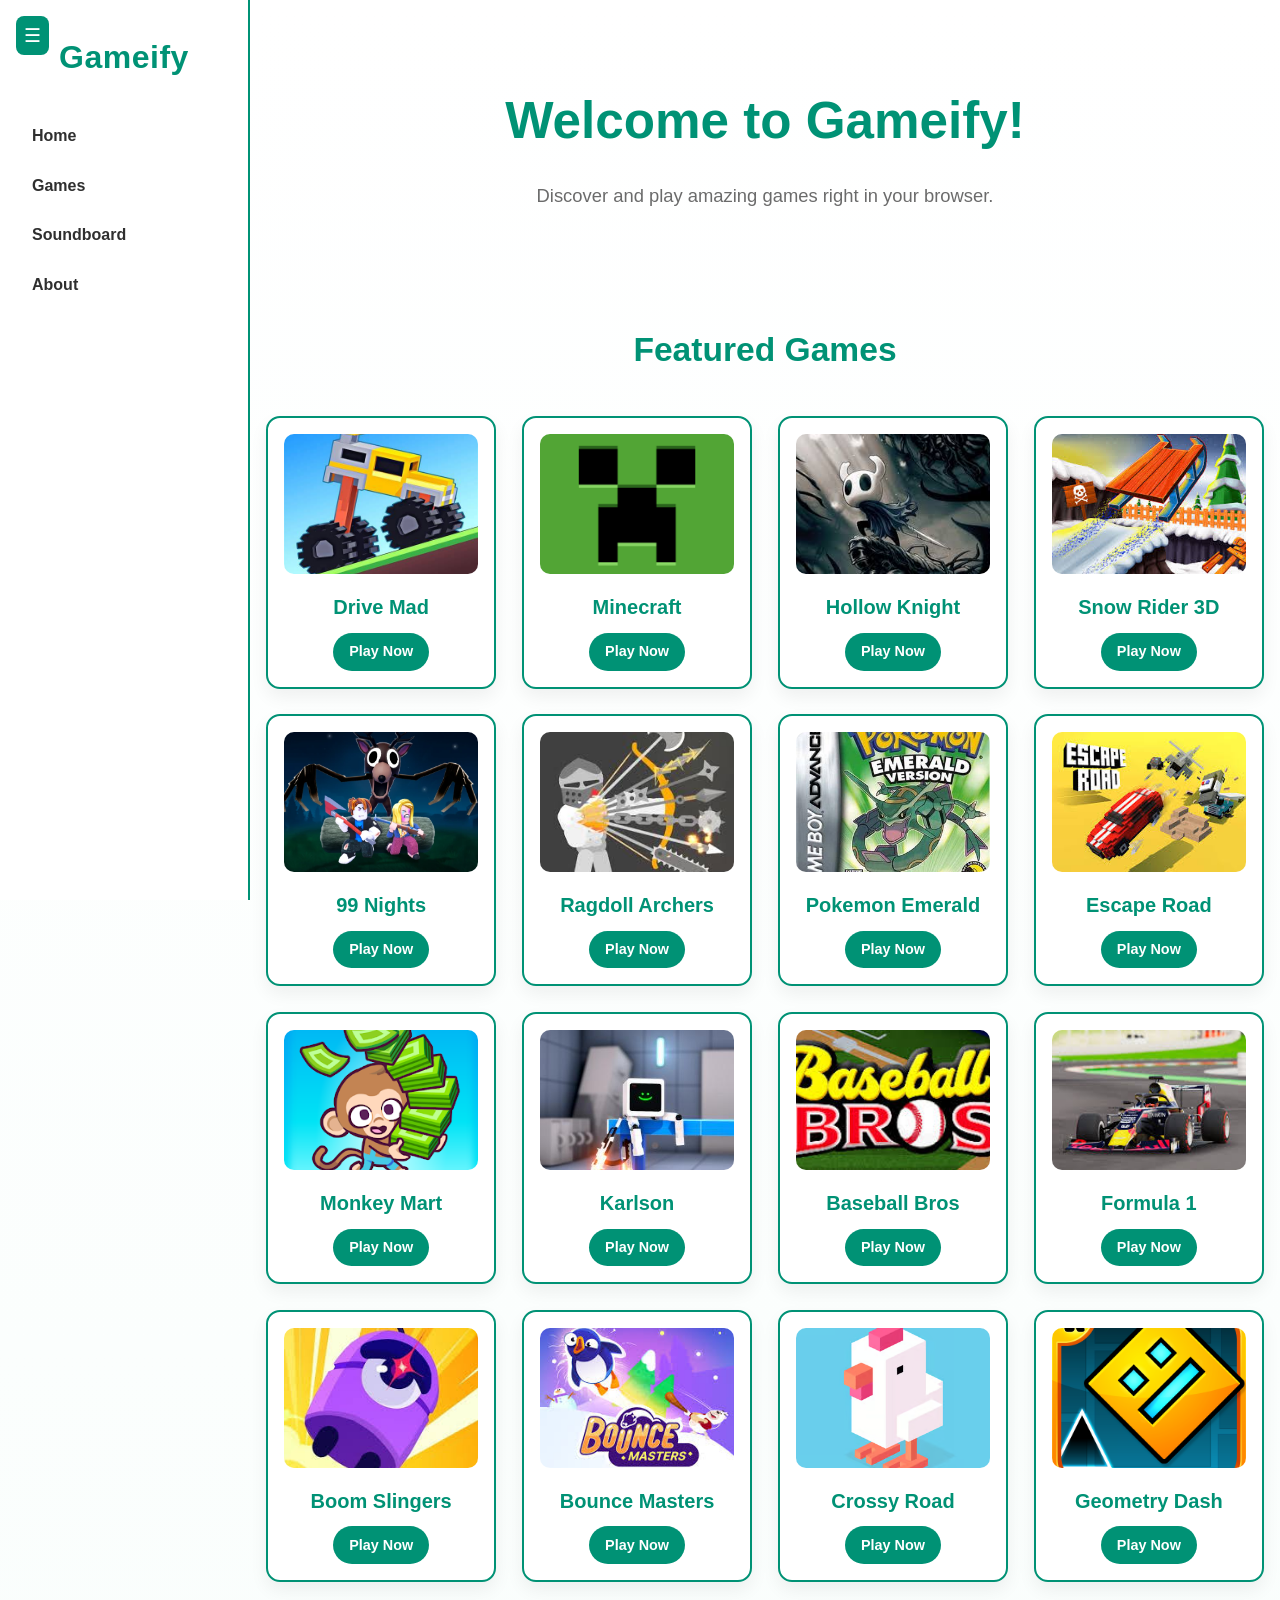
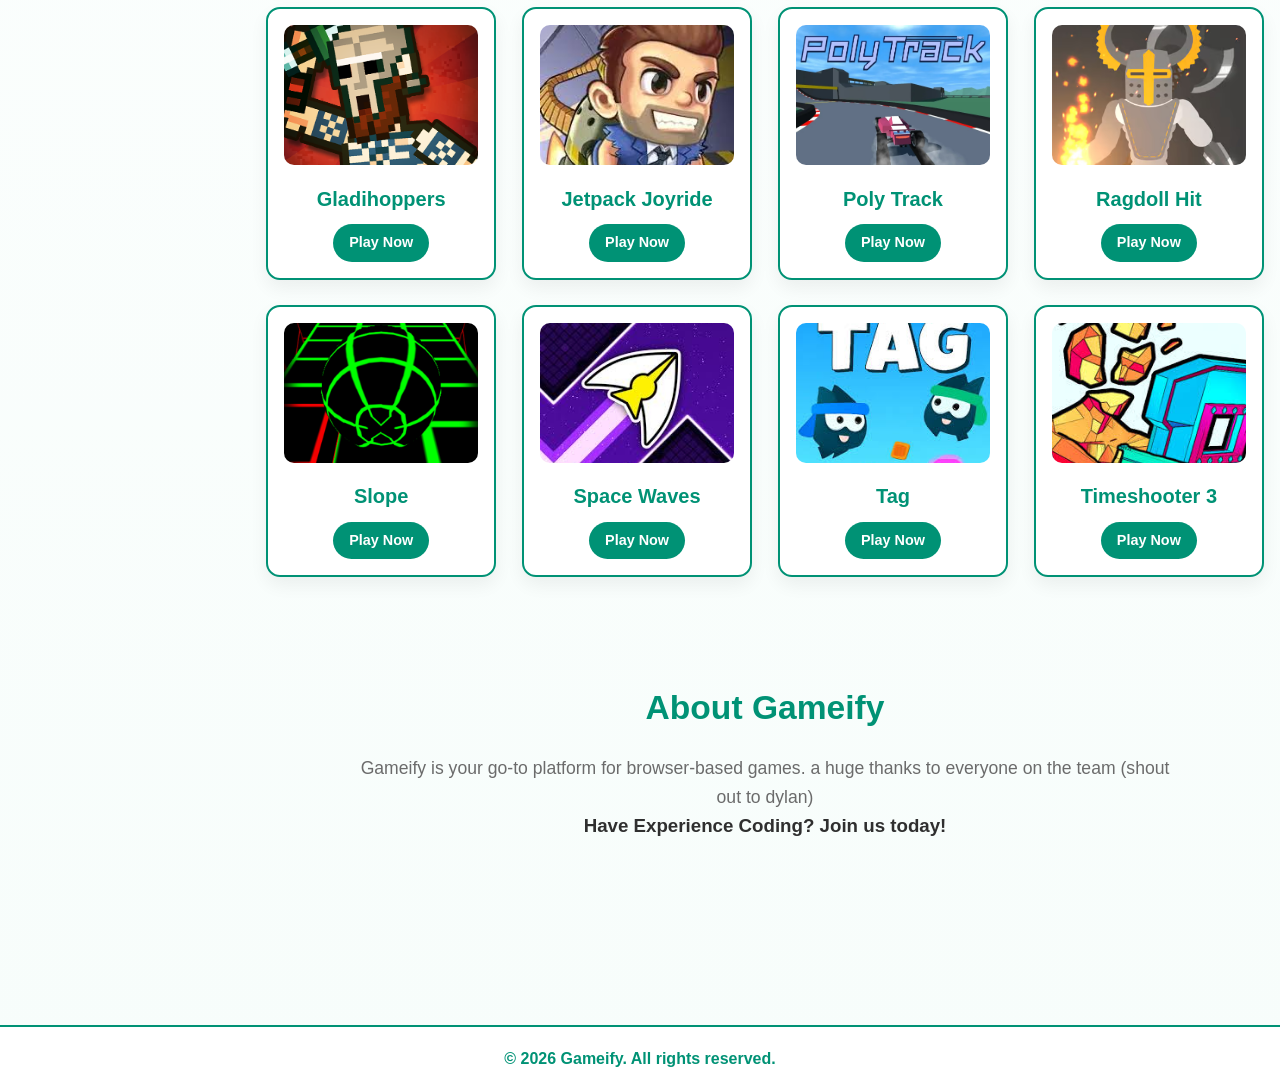
==== index.html @ a56f55e8 "Rename gameify.html to index.html" ====
<!DOCTYPE html>
<html lang="en">
<head>
    <meta charset="UTF-8">
    <meta name="viewport" content="width=device-width, initial-scale=1.0">
    <title>Gameify - Your Gaming Hub</title>
    <link rel="stylesheet" href="style.css">
</head>
<body>
    <aside id="sidebar">
        <h1>Gameify</h1>
        <nav>
            <ul>
                <li><a href="#home">Home</a></li>
                <li>
                    <a href="#games">Games</a>
                    <ul class="submenu">
                        <li><a href="Drive Mad.html">Drive Mad</a></li>
                        <li><a href="Hollow Knight.html">Hollow Knight</a></li>
                        <li><a href="Snow Rider 3D.html">Snow Rider 3D</a></li>
                        <li><a href="EaglercraftX_1.8_u50_Offline_Signed.html">Minecraft</a></li>
                        <li><a href="Geometry Dash Lite.html">Geometry Dash</a></li>
                        <li><a href="Slope.html">Slope</a></li>
                    </ul>
                </li>
                <li><a href="soundboard.html">Soundboard</a></li>
                <li><a href="#about">About</a></li>
            </ul>
        </nav>
    </aside>

    <button id="toggle-sidebar" aria-label="Toggle Sidebar">☰</button>

    <main>
        <section id="home">
            <h2>Welcome to Gameify!</h2>
            <p>Discover and play amazing games right in your browser.</p>
        </section>

        <section id="games">
            <h2>Featured Games</h2>
            <div class="game-grid">
                <div class="game-card">
                    <img src="pics/drivemadpic.jpg" alt="Drive Mad">
                    <h3>Drive Mad</h3>
                    <a href="games/Drive Mad.html" class="play-button">Play Now</a>
                </div>
                <div class="game-card">
                    <img src="pics/minecraftpic.png" alt="EaglercraftX">
                    <h3>Minecraft</h3>
                    <a href="games/EaglercraftX_1.8_u50_Offline_Signed.html" class="play-button">Play Now</a>
                </div>
                <div class="game-card">
                    <img src="pics/hollowknightpic.jpg" alt="Hollow Knight">
                    <h3>Hollow Knight</h3>
                    <a href="games/Hollow Knight.html" class="play-button">Play Now</a>
                </div>
                <div class="game-card">
                    <img src="pics/snowriderpic.jpg" alt="Snow Rider 3D">
                    <h3>Snow Rider 3D</h3>
                    <a href="games/Snow Rider 3D.html" class="play-button">Play Now</a>
                </div>
                <div class="game-card">
                    <img src="pics/99nightspic.webp" alt="99Nights">
                    <h3>99 Nights</h3>
                    <a href="games/99Nights.html" class="play-button">Play Now</a>
                </div>
                <div class="game-card">
                    <img src="pics/ragdollarcherspic.jpg" alt="ragdollarchers">
                    <h3>Ragdoll Archers</h3>
                    <a href="games/ragdollarchers.html" class="play-button">Play Now</a>
                </div>
                <div class="game-card">
                    <img src="pics/pokemonemeraldpic.jpg" alt="pokemonemerald">
                    <h3>Pokemon Emerald</h3>
                    <a href="games/pokemonemerald.html" class="play-button">Play Now</a>
                </div>
                <div class="game-card">
                    <img src="pics/escaperoadpic.jpg" alt="escaperoad">
                    <h3>Escape Road</h3>
                    <a href="games/escaperoad.html" class="play-button">Play Now</a>
                </div>
                <div class="game-card">
                    <img src="pics/monkeymartpic.webp" alt="escaperoad">
                    <h3>Monkey Mart</h3>
                    <a href="games/monkeymart.html" class="play-button">Play Now</a>
                </div>
                <div class="game-card">
                    <img src="pics/karlsonpic.jpg" alt="karlson">
                    <h3>Karlson</h3>
                    <a href="games/Karlson.html" class="play-button">Play Now</a>
                </div> 
                <div class="game-card">
                    <img src="pics/baseballbrospic.jpg" alt="baseballbros">
                    <h3>Baseball Bros</h3>
                    <a href="games/baseballbros.html" class="play-button">Play Now</a>
                </div>
                <div class="game-card">
                    <img src="pics/f1pic.jpg" alt="f1">
                    <h3>Formula 1</h3>
                    <a href="games/Super Star Car.html" class="play-button">Play Now</a>
                </div>
                <div class="game-card">
                    <img src="pics/boomslingersreboompic.jpg" alt="boomslingers">
                    <h3>Boom Slingers</h3>
                    <a href="games/boomslingersreboom.html" class="play-button">Play Now</a>
                </div>
                <div class="game-card">
                    <img src="pics/bouncemasterspic.jpg" alt="bouncemasters">
                    <h3>Bounce Masters</h3>
                    <a href="games/bouncemasters.html" class="play-button">Play Now</a>
                </div>
                <div class="game-card">
                    <img src="pics/crossyroadpic.avif" alt="crossyroad">
                    <h3>Crossy Road</h3>
                    <a href="games/Crossy Road.html" class="play-button">Play Now</a>
                </div>
                <div class="game-card">
                    <img src="pics/geodashpic.png" alt="GeoDash">
                    <h3>Geometry Dash</h3>
                    <a href="games/Geometry Dash Lite.html" class="play-button">Play Now</a>
                </div>
                <div class="game-card">
                    <img src="pics/gladihopperspic.png" alt="gladihoppers">
                    <h3>Gladihoppers</h3>
                    <a href="games/Gladihoppers.html" class="play-button">Play Now</a>
                </div>
                <div class="game-card">
                    <img src="pics/jetpackjoyridepic.jpg" alt="jetpackjoyride">
                    <h3>Jetpack Joyride</h3>
                    <a href="games/Jetpack Joyride.html" class="play-button">Play Now</a>
                </div>
                <div class="game-card">
                    <img src="pics/polytrackpic.jpg" alt="polytrack">
                    <h3>Poly Track</h3>
                    <a href="games/Poly Track.html" class="play-button">Play Now</a>
                </div>
                <div class="game-card">
                    <img src="pics/ragdollhitpic.avif" alt="ragdollhit">
                    <h3>Ragdoll Hit</h3>
                    <a href="games/Ragdoll Hit.html" class="play-button">Play Now</a>
                </div>
                <div class="game-card">
                    <img src="pics/slopepic.png" alt="slope">
                    <h3>Slope</h3>
                    <a href="games/Slope.html" class="play-button">Play Now</a>
                </div>
                <div class="game-card">
                    <img src="pics/spacewavespic.jpg" alt="spacewaves">
                    <h3>Space Waves</h3>
                    <a href="games/Space Waves.html" class="play-button">Play Now</a>
                </div>
                <div class="game-card">
                    <img src="pics/tagpic.jpg" alt="tag">
                    <h3>Tag</h3>
                    <a href="games/Tag.html" class="play-button">Play Now</a>
                </div>
                <div class="game-card">
                    <img src="pics/timeshooter3pic.jpg" alt="timeshooter3">
                    <h3>Timeshooter 3</h3>
                    <a href="games/Time Shooter 3_ SWAT.html" class="play-button">Play Now</a>
                </div>
            </div>
        </section>

        <section id="about">
            <h2>About Gameify</h2>
            <p>Gameify is your go-to platform for browser-based games. a huge thanks to everyone on the team (shout out to dylan)</p>
            <h3>Have Experience Coding? Join us today!</h3>
        </section>
    </main>

    <footer>
        <p>&copy; 2026 Gameify. All rights reserved.</p>
    </footer>

    <script>
        const toggleButton = document.getElementById('toggle-sidebar');
        const sidebar = document.getElementById('sidebar');
        const main = document.querySelector('main');

        toggleButton.addEventListener('click', () => {
            sidebar.classList.toggle('hidden');
            main.classList.toggle('full-width');
        });
    </script>
</body>
</html>
---- style.css ----
/* Reset and base styles */
* {
    margin: 0;
    padding: 0;
    box-sizing: border-box;
}

:root {
    --accent: #009275;
    --accent-dark: #00725c;
    --bg-light: #f7fdfb;
    --text-main: #2f2f2f;
    --text-muted: #6b6b6b;
}

body {
    font-family: 'Inter', Arial, sans-serif;
    line-height: 1.6;
    color: var(--text-main);
    background: linear-gradient(180deg, #ffffff, var(--bg-light));
    min-height: 100vh;
}

/* Sidebar */
#sidebar {
    position: fixed;
    left: 0;
    top: 0;
    width: 250px;
    height: 100vh;
    background: rgba(255, 255, 255, 0.95);
    backdrop-filter: blur(10px);
    border-right: 2px solid var(--accent);
    padding: 2rem 1rem;
    overflow-y: auto;
    z-index: 100;
    transition: transform 0.3s ease;
}

#sidebar.hidden {
    transform: translateX(-100%);
}

#sidebar h1 {
    text-align: center;
    font-size: 2rem;
    color: var(--accent);
    margin-bottom: 2rem;
    letter-spacing: 0.5px;
}

#sidebar nav ul {
    list-style: none;
    padding: 0;
}

#sidebar nav li {
    margin-bottom: 0.5rem;
}

#sidebar nav a {
    color: var(--text-main);
    text-decoration: none;
    font-weight: 600;
    display: block;
    padding: 0.5rem 1rem;
    border-radius: 8px;
    transition: background 0.25s ease, color 0.25s ease;
}

#sidebar nav a:hover {
    background: var(--accent);
    color: #fff;
}

#sidebar nav .submenu {
    list-style: none;
    padding-left: 1rem;
    display: none;
}

#sidebar nav li:hover .submenu {
    display: block;
}

#sidebar nav .submenu a {
    padding: 0.3rem 1rem;
    font-size: 0.9rem;
    font-weight: 500;
}

/* Toggle Button */
#toggle-sidebar {
    position: fixed;
    top: 1rem;
    left: 1rem;
    background: var(--accent);
    color: #fff;
    border: none;
    padding: 0.5rem;
    border-radius: 8px;
    cursor: pointer;
    font-size: 1.2rem;
    z-index: 101;
    transition: background 0.25s ease;
}

#toggle-sidebar:hover {
    background: var(--accent-dark);
}

/* Main */
main {
    margin-left: 250px;
    padding: 2rem 1rem;
    max-width: calc(100% - 250px);
    transition: margin-left 0.3s ease, max-width 0.3s ease;
}

main.full-width {
    margin-left: 0;
    max-width: 100%;
}

section {
    margin-bottom: 4rem;
}

h2 {
    text-align: center;
    font-size: 2.1rem;
    margin-bottom: 1.2rem;
    color: var(--accent);
}

/* Home */
#home {
    text-align: center;
    padding: 3rem 0;
}

#home h2 {
    font-size: 3.2rem;
}

#home p {
    font-size: 1.15rem;
    max-width: 650px;
    margin: 0 auto;
    color: var(--text-muted);
}

/* Games Grid */
.game-grid {
    display: grid;
    grid-template-columns: repeat(auto-fit, minmax(220px, 1fr));
    gap: 1.6rem;
    margin-top: 2.5rem;
}

.game-card {
    background: #ffffff;
    border-radius: 14px;
    padding: 1rem;
    text-align: center;
    border: 2px solid var(--accent);
    transition: transform 0.3s ease, box-shadow 0.3s ease;
    overflow: hidden;
    box-shadow: 0 8px 18px rgba(0, 0, 0, 0.06);
}

.game-card:hover {
    transform: translateY(-8px) scale(1.02);
    box-shadow: 0 18px 30px rgba(0, 146, 117, 0.25);
}

.game-card img {
    width: 100%;
    height: 140px;
    object-fit: cover;
    border-radius: 10px;
    margin-bottom: 0.6rem;
}

.game-card h3 {
    margin-bottom: 0.6rem;
    font-size: 1.25rem;
    color: var(--accent);
}

/* Coming soon */
.game-card.coming-soon {
    opacity: 0.65;
    border-color: #ccc;
    box-shadow: none;
}

.game-card.coming-soon h3 {
    color: #999;
}

.coming-soon-text {
    display: inline-block;
    background: #bdbdbd;
    color: #fff;
    padding: 0.35rem 0.9rem;
    border-radius: 999px;
    font-size: 0.85rem;
    font-weight: bold;
}

/* Play Button */
.play-button {
    display: inline-block;
    background: var(--accent);
    color: #fff;
    padding: 0.45rem 1rem;
    text-decoration: none;
    border-radius: 999px;
    font-weight: 600;
    transition: background 0.25s ease, transform 0.25s ease;
    font-size: 0.9rem;
}

.play-button:hover {
    background: var(--accent-dark);
    transform: scale(1.05);
}

/* About */
#about {
    text-align: center;
    padding: 2.5rem 0;
}

#about p {
    max-width: 820px;
    margin: 0 auto;
    font-size: 1.1rem;
    color: var(--text-muted);
}

/* Footer */
footer {
    background: #ffffff;
    text-align: center;
    padding: 1.2rem 0;
    margin-top: 3rem;
    border-top: 2px solid var(--accent);
}

footer p {
    color: var(--accent);
    font-weight: 600;
}

/* Responsive */
@media (max-width: 768px) {
    #sidebar {
        width: 100%;
        height: auto;
        position: static;
        border-right: none;
        border-bottom: 2px solid var(--accent);
        padding: 1rem;
        transform: none;
    }

    #sidebar.hidden {
        display: none;
    }

    #sidebar h1 {
        font-size: 1.8rem;
        margin-bottom: 1rem;
    }

    main {
        margin-left: 0;
        max-width: 100%;
        padding: 1rem;
    }

    #toggle-sidebar {
        display: none; /* Hide toggle on mobile since sidebar is not overlaying */
    }

    #home h2 {
        font-size: 2.4rem;
    }
}
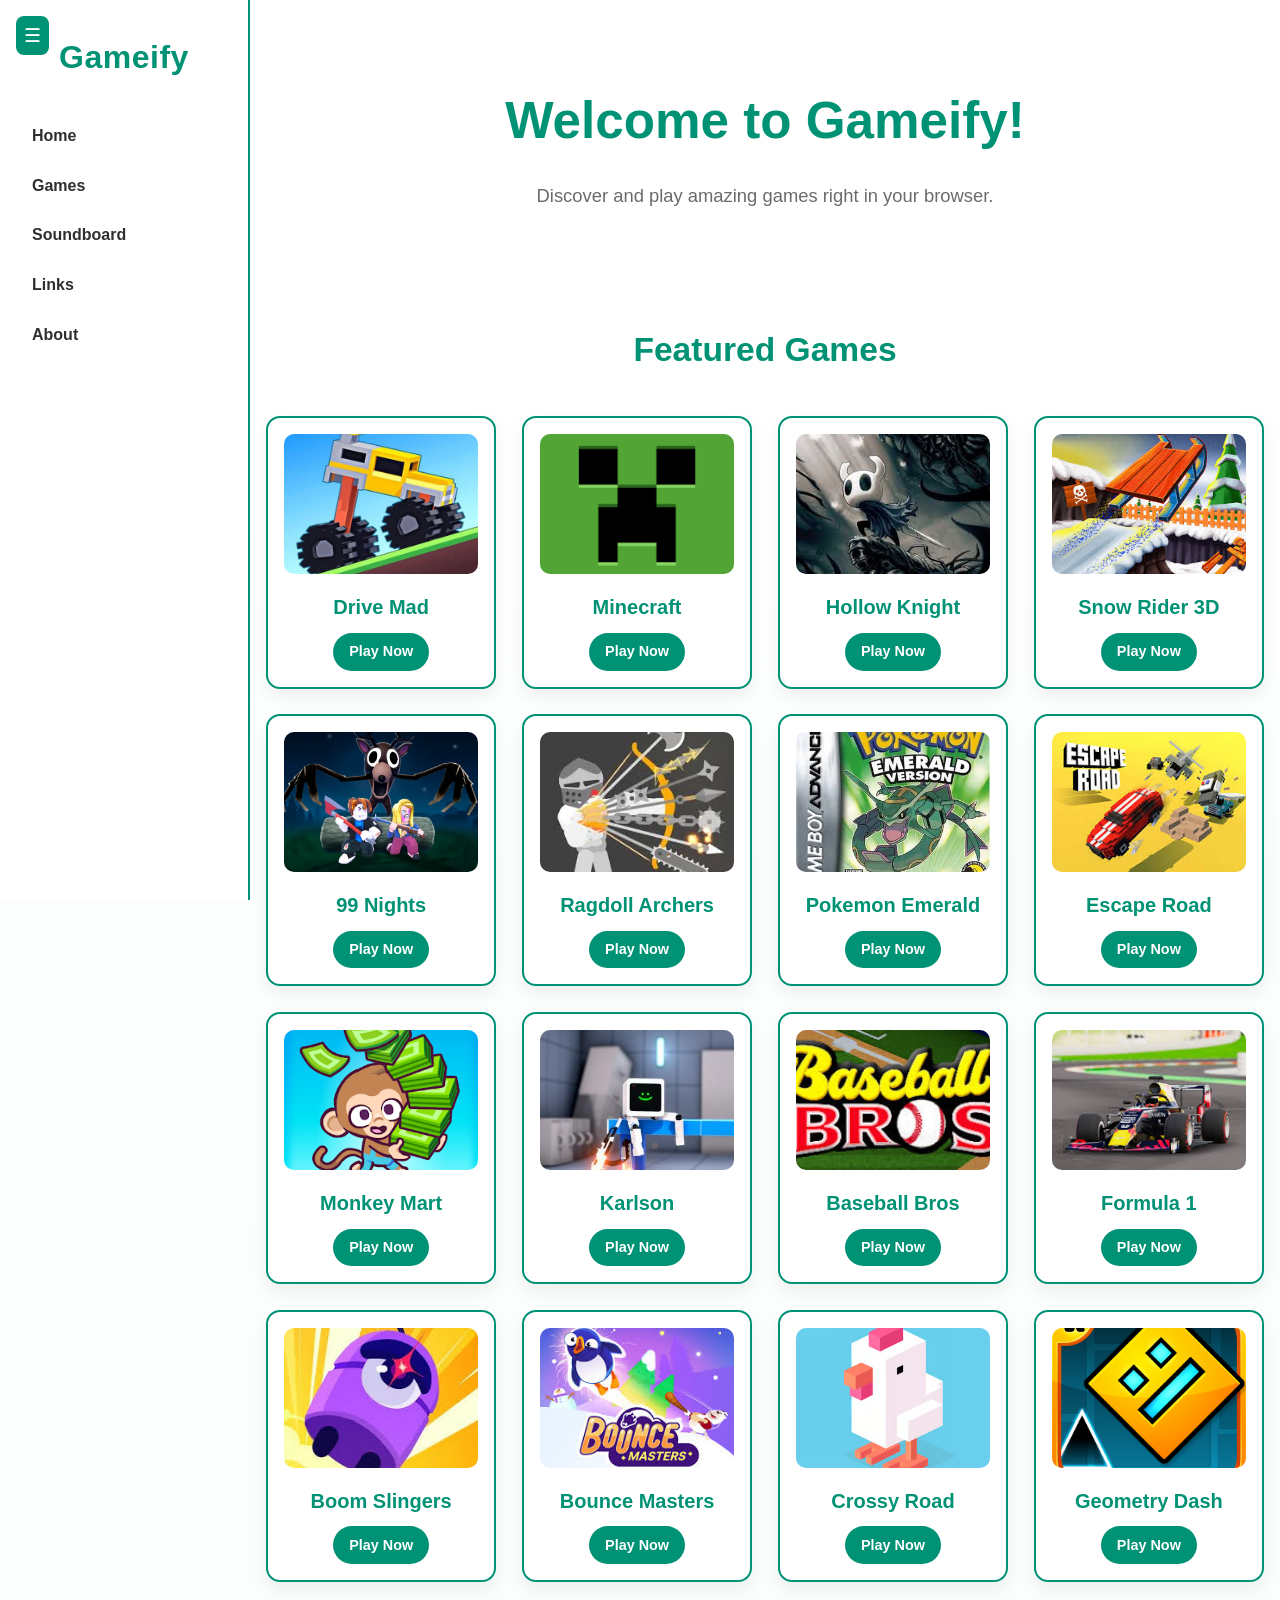
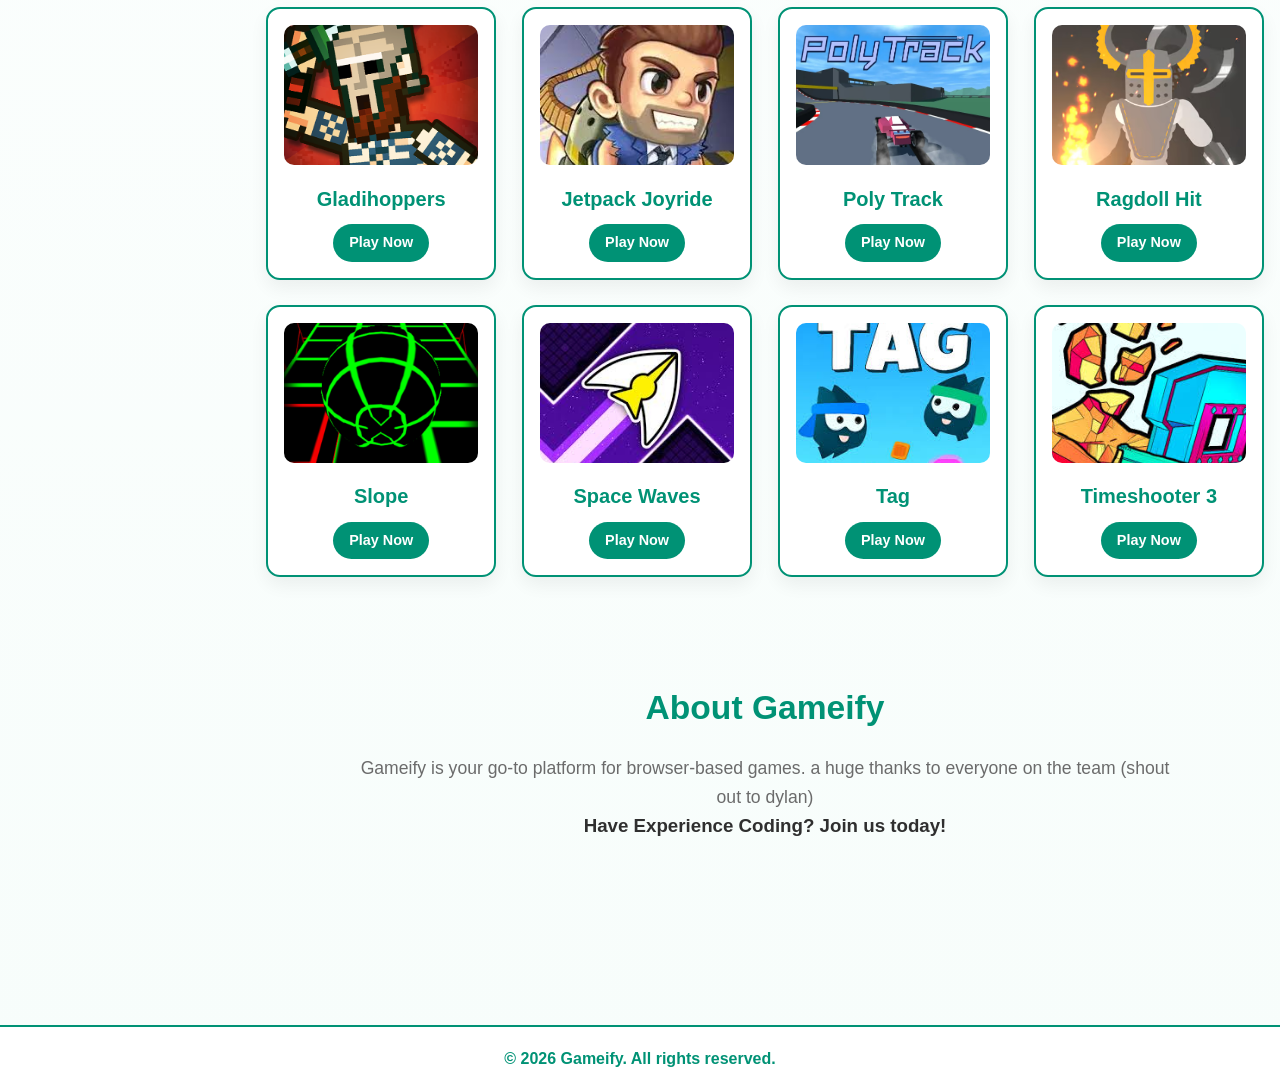
==== commit b999d7b9: "links" ====
--- a/index.html
+++ b/index.html
@@ -24,6 +24,7 @@
                     </ul>
                 </li>
                 <li><a href="soundboard.html">Soundboard</a></li>
+                <li><a href="links.html">Links</a><li>
                 <li><a href="#about">About</a></li>
             </ul>
         </nav>
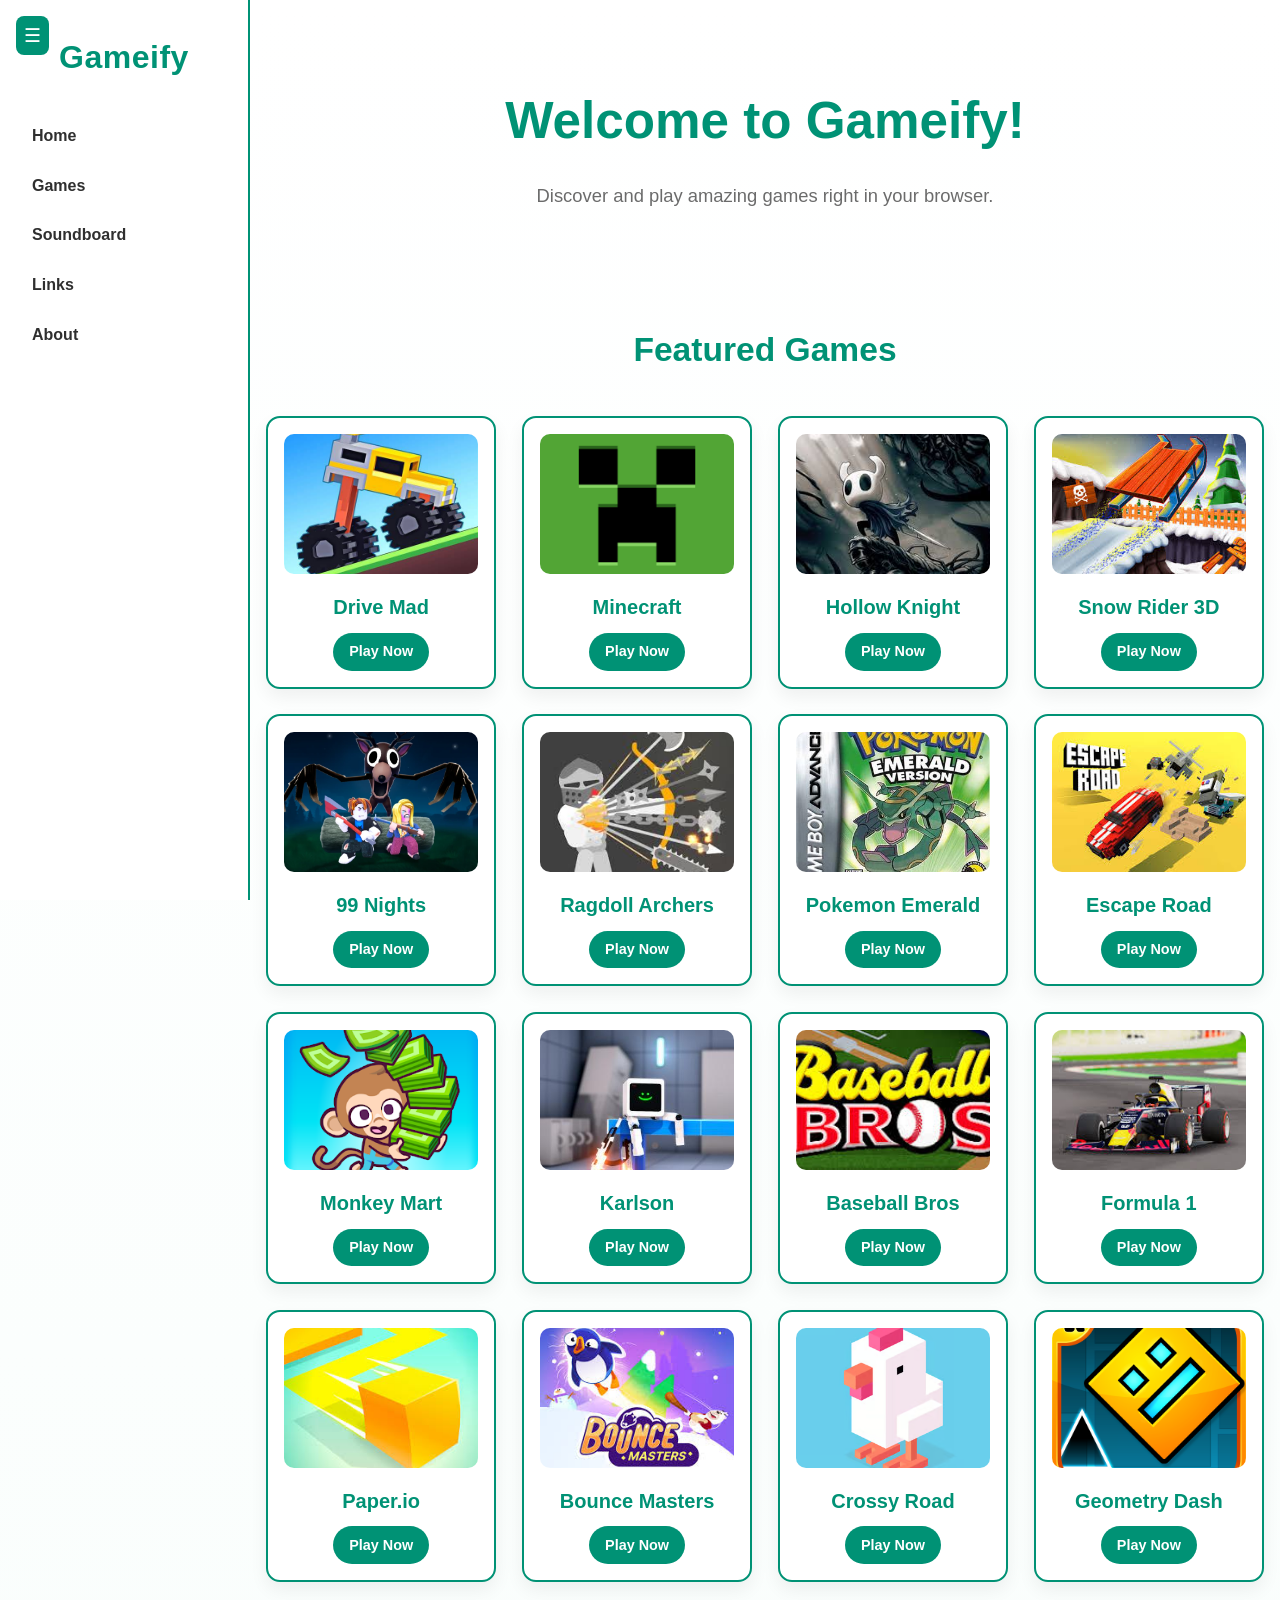
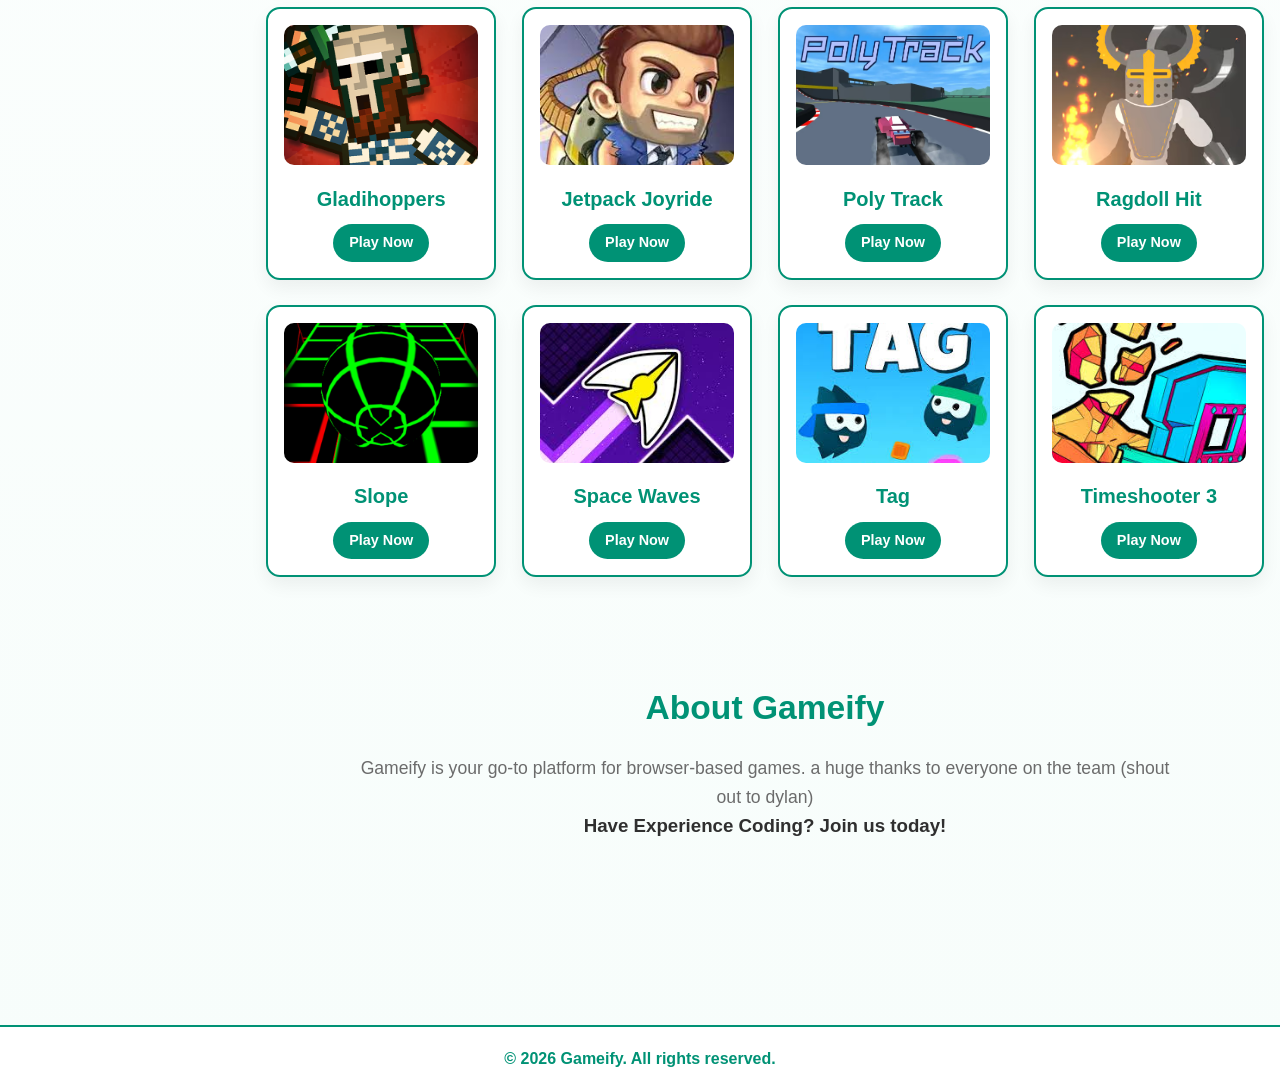
==== commit 3b6d2303: "Update index.html" ====
--- a/index.html
+++ b/index.html
@@ -102,9 +102,9 @@
                     <a href="games/Super Star Car.html" class="play-button">Play Now</a>
                 </div>
                 <div class="game-card">
-                    <img src="pics/boomslingersreboompic.jpg" alt="boomslingers">
-                    <h3>Boom Slingers</h3>
-                    <a href="games/boomslingersreboom.html" class="play-button">Play Now</a>
+                    <img src="paperiopic.jpg" alt="boomslingers">
+                    <h3>Paper.io</h3>
+                    <a href="Paperio2.html" class="play-button">Play Now</a>
                 </div>
                 <div class="game-card">
                     <img src="pics/bouncemasterspic.jpg" alt="bouncemasters">
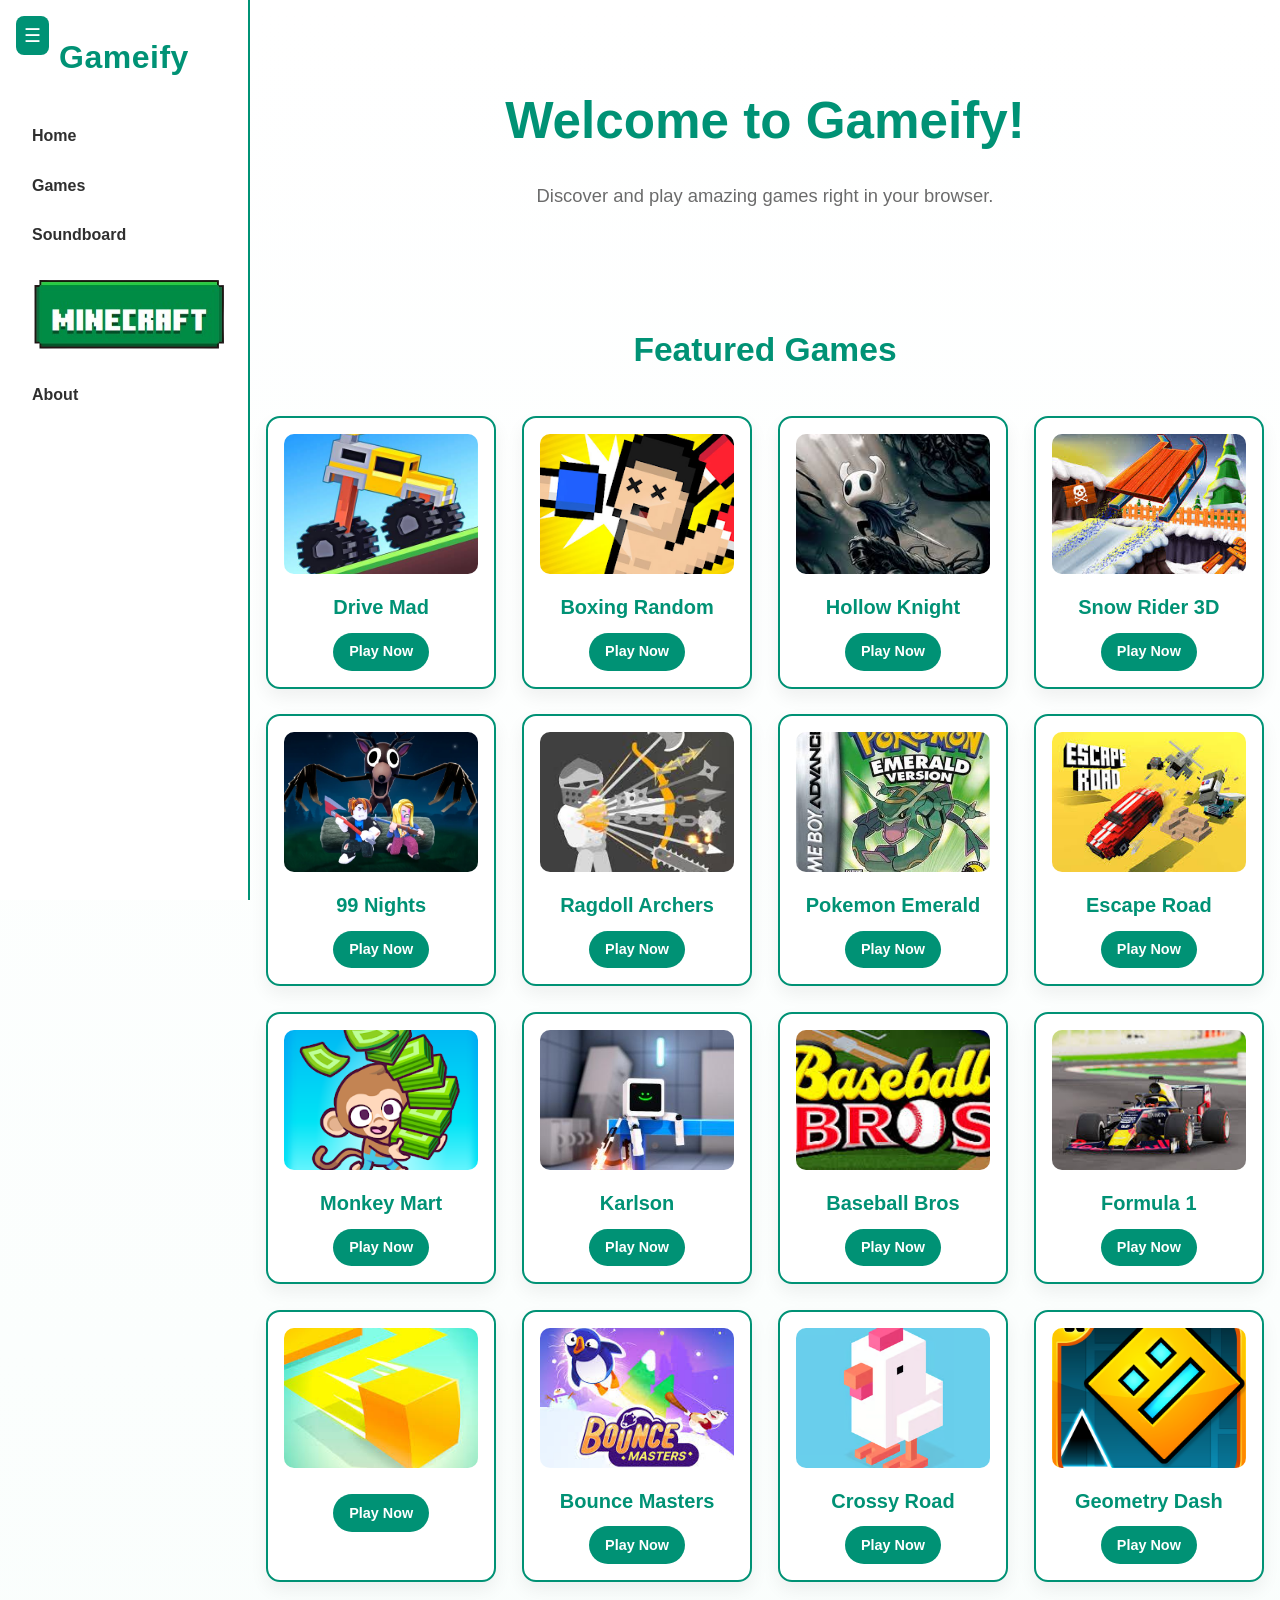
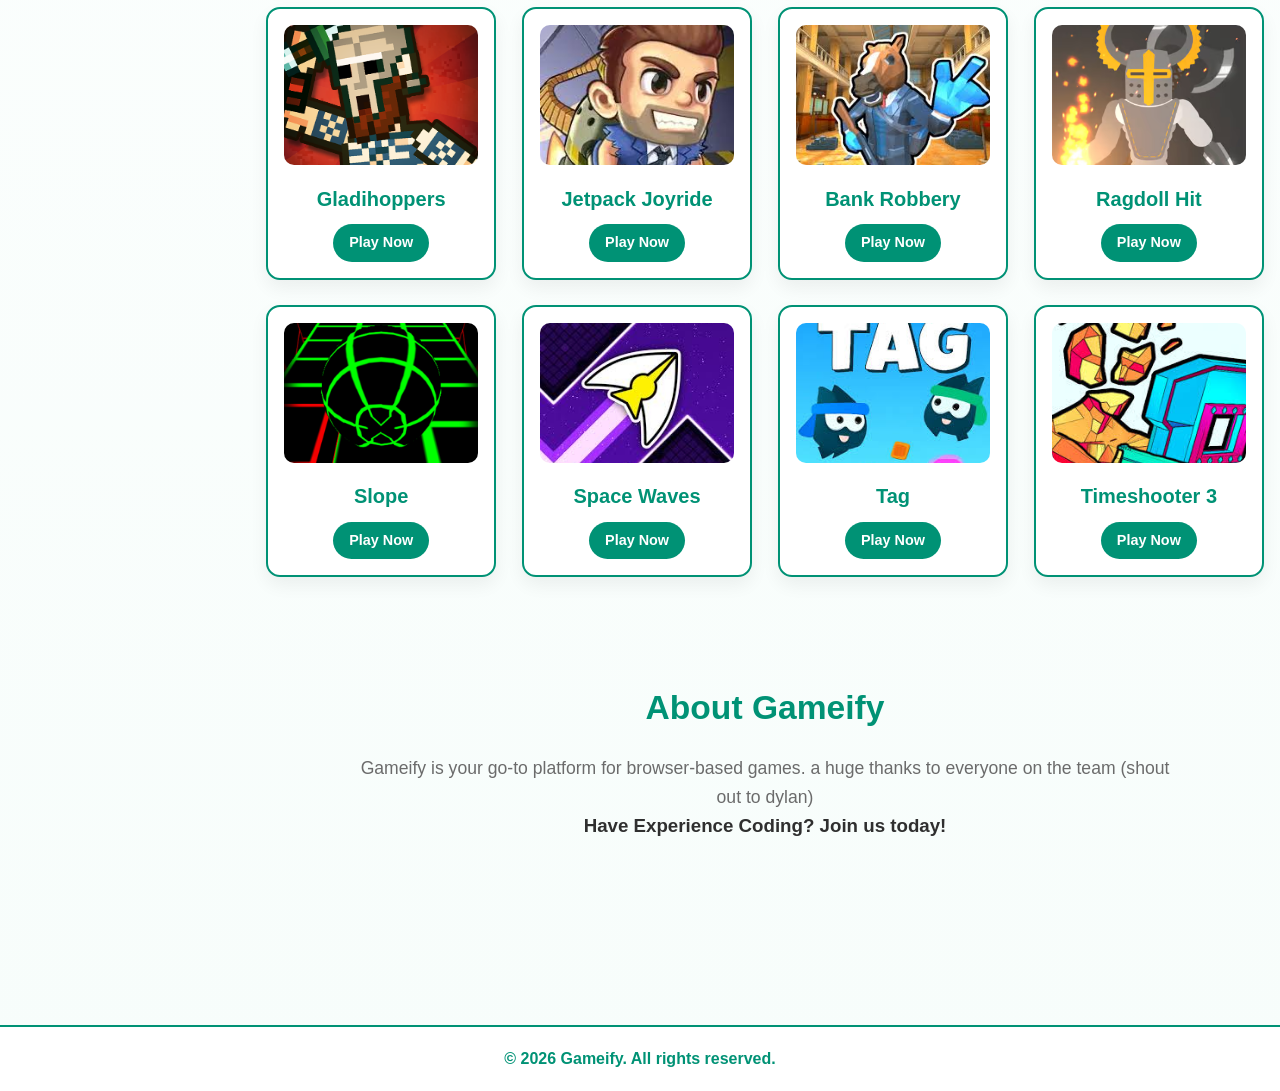
==== commit 17e6f07e: "Rename gameify.html to index.html" ====
--- a/index.html
+++ b/index.html
@@ -14,17 +14,15 @@
                 <li><a href="#home">Home</a></li>
                 <li>
                     <a href="#games">Games</a>
-                    <ul class="submenu">
-                        <li><a href="Drive Mad.html">Drive Mad</a></li>
-                        <li><a href="Hollow Knight.html">Hollow Knight</a></li>
-                        <li><a href="Snow Rider 3D.html">Snow Rider 3D</a></li>
-                        <li><a href="EaglercraftX_1.8_u50_Offline_Signed.html">Minecraft</a></li>
-                        <li><a href="Geometry Dash Lite.html">Geometry Dash</a></li>
-                        <li><a href="Slope.html">Slope</a></li>
-                    </ul>
                 </li>
                 <li><a href="soundboard.html">Soundboard</a></li>
-                <li><a href="links.html">Links</a><li>
+                <li>
+  <a href="https://felipickle.github.io/picklemc/" target="_blank" rel="noopener noreferrer">
+    <img src="pics/minepic.png" alt="mcbuttonpic" width="200">
+  </a>
+</li>
+
+
                 <li><a href="#about">About</a></li>
             </ul>
         </nav>
@@ -35,7 +33,31 @@
     <main>
         <section id="home">
             <h2>Welcome to Gameify!</h2>
-            <p>Discover and play amazing games right in your browser.</p>
+            <p id="rotating-text">Discover and play amazing games right in your browser.</p>
+ <script>
+const texts = [
+  "Discover and play amazing games right in your browser.",
+  "Play instantly. No downloads.",
+  "Gameify: your gaming hub.",
+  "New games added every week."
+];
+
+let index = 0;
+const el = document.getElementById("rotating-text");
+
+setInterval(() => {
+  el.style.opacity = 0;
+  el.style.transform = "translateY(5px)";
+
+  setTimeout(() => {
+    index = (index + 1) % texts.length;
+    el.textContent = texts[index];
+    el.style.opacity = 1;
+    el.style.transform = "translateY(0)";
+  }, 600);
+}, 3000);
+</script>
+
         </section>
 
         <section id="games">
@@ -47,9 +69,9 @@
                     <a href="games/Drive Mad.html" class="play-button">Play Now</a>
                 </div>
                 <div class="game-card">
-                    <img src="pics/minecraftpic.png" alt="EaglercraftX">
-                    <h3>Minecraft</h3>
-                    <a href="games/EaglercraftX_1.8_u50_Offline_Signed.html" class="play-button">Play Now</a>
+                    <img src="pics/unnamed.webp" alt="boxingrandom">
+                    <h3>Boxing Random</h3>
+                    <a href="games/Boxing Random (1).html" class="play-button">Play Now</a>
                 </div>
                 <div class="game-card">
                     <img src="pics/hollowknightpic.jpg" alt="Hollow Knight">
@@ -102,9 +124,9 @@
                     <a href="games/Super Star Car.html" class="play-button">Play Now</a>
                 </div>
                 <div class="game-card">
-                    <img src="paperiopic.jpg" alt="boomslingers">
-                    <h3>Paper.io</h3>
-                    <a href="Paperio2.html" class="play-button">Play Now</a>
+                    <img src="pics/paperiopic.jpg" alt="boomslingers">
+                    <h3><Paper class="io"></Paper></h3>
+                    <a href="games/Paperio2.html" class="play-button">Play Now</a>
                 </div>
                 <div class="game-card">
                     <img src="pics/bouncemasterspic.jpg" alt="bouncemasters">
@@ -132,9 +154,9 @@
                     <a href="games/Jetpack Joyride.html" class="play-button">Play Now</a>
                 </div>
                 <div class="game-card">
-                    <img src="pics/polytrackpic.jpg" alt="polytrack">
-                    <h3>Poly Track</h3>
-                    <a href="games/Poly Track.html" class="play-button">Play Now</a>
+                    <img src="pics/bankrobberypic.jpg" alt="bankrobbery">
+                    <h3>Bank Robbery</h3>
+                    <a href="games/Bank Robbery 2.html" class="play-button">Play Now</a>
                 </div>
                 <div class="game-card">
                     <img src="pics/ragdollhitpic.avif" alt="ragdollhit">
--- a/style.css
+++ b/style.css
@@ -289,3 +289,31 @@
         font-size: 2.4rem;
     }
 }
+
+.links-grid {
+    display: grid;
+    grid-template-columns: repeat(auto-fit, minmax(180px, 1fr));
+    gap: 15px;
+    margin-top: 20px;
+}
+
+.link-card {
+    display: block;
+    padding: 15px;
+    text-align: center;
+    background: #111;
+    color: white;
+    text-decoration: none;
+    border-radius: 10px;
+    font-weight: bold;
+    transition: transform 0.2s ease, background 0.2s ease;
+}
+
+.link-card:hover {
+    transform: translateY(-4px);
+    background: #1f1f1f;
+}
+
+#rotating-text {
+  transition: opacity 0.5s ease-in-out;
+}
